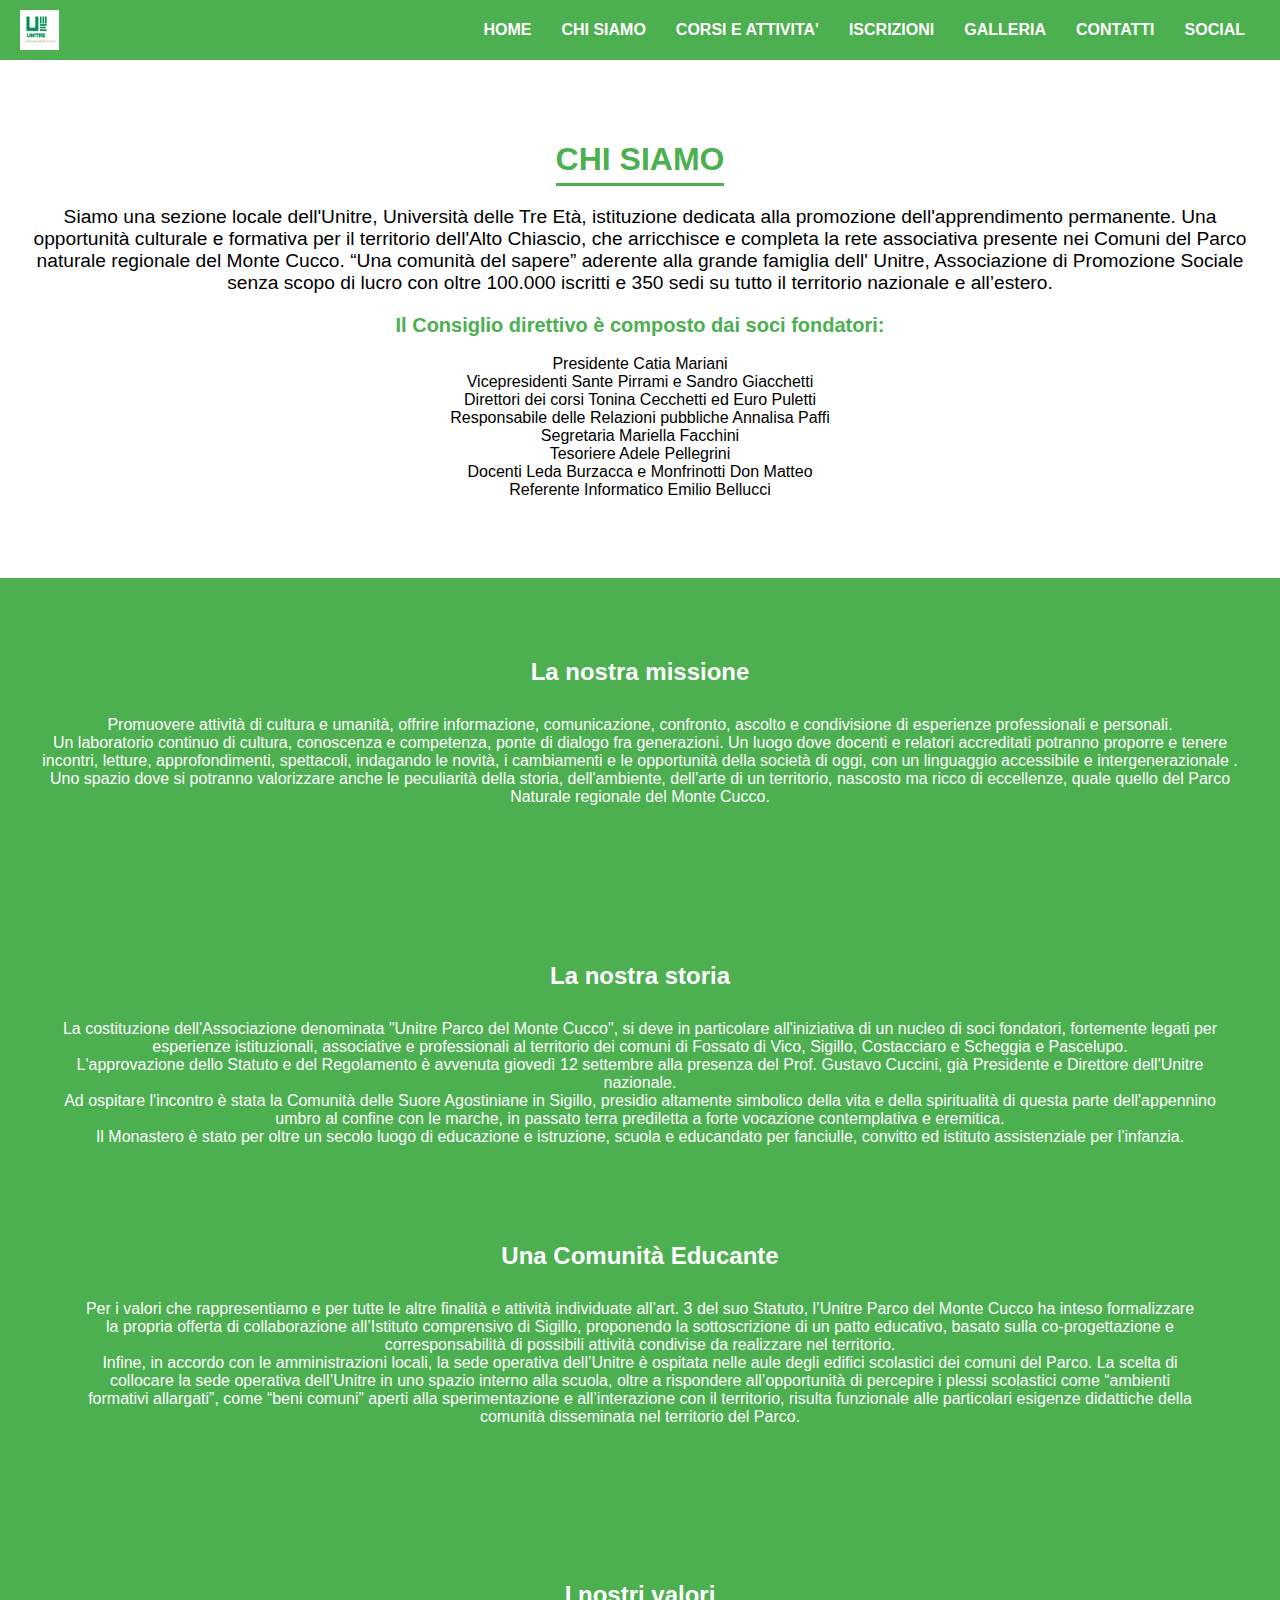
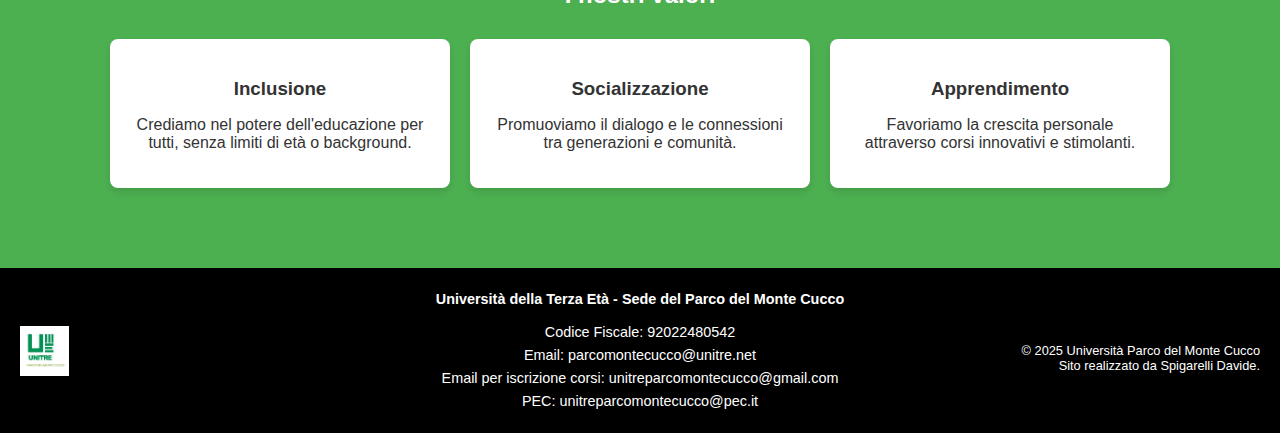
==== chi-siamo.html @ e99b56cc "Fatte correzzioni a varie pagine e aggiunta pagina iscrizioni" ====
<!DOCTYPE html>
<html lang="it">

<meta charset="UTF-8">
<meta name="viewport" content="width=device-width, initial-scale=1.0">
<link rel="icon" type="image/x-icon" href="logo unitre.png">
<title>Chi Siamo - Unitre Monte Cucco</title>

<style>
    /* Stili generali */
    body {
        margin: 0;
        font-family: Arial, sans-serif;
    }

    /* Barra di navigazione */
    nav {
        display: flex;
        justify-content: space-between;
        align-items: center;
        background-color: #4CAF50;
        color: white;
        padding: 10px 20px;
    }

    nav .logo {
        display: flex;
        align-items: center;
    }

    nav .logo img {
        max-height: 40px;
        margin-right: 10px;
    }

    nav ul {
        list-style: none;
        margin: 0;
        padding: 0;
        display: flex;
    }

    nav ul li {
        margin: 0 15px;
    }

    nav ul li a {
        text-decoration: none;
        color: white;
        font-weight: bold;
    }

    nav ul li a:hover {
        text-decoration: underline;
    }

    /* Sezione principale */
    .hero {
        position: relative;
        text-align: center;
        color: white;
        background-image: url('parcomontecucco.jpg');
        /* Background immagine */
        background-size: cover;
        background-position: center;
        height: 80vh;
        display: flex;
        justify-content: center;
        align-items: center;
    }

    .hero .overlay {
        position: absolute;
        top: 0;
        left: 0;
        width: 100%;
        height: 100%;
        background-color: rgba(0, 0, 0, 0.6);
        /* Oscuramento immagine */
    }

    .hero .content {
        position: relative;
        z-index: 2;
        text-align: center;
        padding: 20px;
    }

    .hero h1 {
        font-size: 2.5rem;
        margin-bottom: 10px;
    }

    .hero h2 {
        font-size: 1.5rem;
        margin-bottom: 20px;
    }

    .hero p {
        font-size: 1.2rem;
        margin-bottom: 20px;
    }

    .hero .buttons {
        margin-top: 20px;
    }

    .hero .buttons a {
        display: inline-block;
        padding: 10px 20px;
        background-color: #4CAF50;
        color: white;
        text-decoration: none;
        font-weight: bold;
        border-radius: 5px;
        margin: 5px;
    }

    .hero .buttons a:hover {
        background-color: #45a049;
    }

    /* Footer */
    footer {
        display: flex;
        justify-content: space-between;
        align-items: center;
        background-color: black;
        color: white;
        padding: 20px;
        position: relative;
        flex-wrap: wrap;
    }

    footer .logo-container {
        display: flex;
        align-items: center;
        flex: 1;
    }

    footer .logo-container img {
        max-height: 50px;
        margin-right: 20px;
    }

    footer .info {
        text-align: center;
        flex: 2;
        font-size: 0.9rem;
        line-height: 1.6;
    }

    footer .info strong {
        display: block;
        margin-bottom: 10px;
    }

    footer .credits {
        text-align: right;
        flex: 1;
        font-size: 0.8rem;
    }

    footer .credits strong {
        display: block;
    }

    /* Stile Generale */
    body {
        font-family: Arial, sans-serif;
        margin: 0;
        padding: 0;
        color: #333;
        display: flex;
        flex-direction: column;
        min-height: 100vh;
    }

    /* Header Chi Siamo */
    .chi-siamo-header {
        background: url('header.jpg') no-repeat center/cover;
        color: black;
        text-align: center;
        padding: 60px 20px;
    }

    .chi-siamo-header h1 {
        font-size: 2rem;
        margin-bottom: 10px;
        color: #4CAF50;
        text-transform: uppercase;
        border-bottom: 3px solid #4CAF50;
        display: inline-block;
        padding-bottom: 5px;
    }

    .chi-siamo-header p {
        font-size: 1.2rem;
        margin-top: 10px;
    }

    /* Sezione Informazioni */
    .info-section {
        padding: 40px 20px;
        background-color: #c0c0c0;
    }

    .info-container {
        display: flex;
        align-items: center;
        justify-content: space-between;
        flex-wrap: wrap;
        gap: 20px;
    }

    .info-container.reverse {
        flex-direction: row-reverse;
    }

    .info-container .text {
        flex: 1;
        padding: 20px;
    }

    .info-container .image {
        flex: 1;
        text-align: center;
    }

    .info-container .image img {
        width: 100%;
        max-width: 500px;
        border-radius: 10px;
    }

    /* Sezione Valori */
    .values-section {
        background-color: #4CAF50;
        color: white;
        text-align: center;
        padding: 40px 20px;
    }

    .values-section h2 {
        margin-bottom: 30px;
    }

    .values {
        display: flex;
        justify-content: center;
        gap: 20px;
        flex-wrap: wrap;
    }

    .value {
        background: white;
        color: #333;
        border-radius: 8px;
        padding: 20px;
        flex: 1;
        max-width: 300px;
        box-shadow: 0 4px 6px rgba(0, 0, 0, 0.1);
        text-align: center;
    }

    .value h3 {
        margin-bottom: 10px;
    }

    /* Footer */
    footer {
        background-color: black;
        color: white;
        padding: 20px;
        text-align: center;
    }

    footer .logo-container img {
        max-height: 50px;
        margin-right: 20px;
    }

    footer .info {
        font-size: 0.9rem;
        line-height: 1.6;
    }

    footer .info strong {
        display: block;
        margin-bottom: 10px;
    }

    footer .credits {
        font-size: 0.8rem;
    }

    footer .credits strong {
        display: block;
    }

    /* Media Query per dispositivi mobili */
    @media (max-width: 768px) {
        nav {
            flex-direction: column;
            align-items: flex-start;
            padding: 10px 15px;
            /* Spazio moderato */
        }

        nav .logo {

            align-items: center;
            width: 100%;
            justify-content: center;
            margin-bottom: 10px;
            /* Spazio ridotto tra logo e menu */
        }

        nav .logo img {
            max-height: 60px;
            /* Modifica questo valore per ingrandire il logo */
            margin-right: 10px;
        }



        nav ul {
            order: 2;
            display: flex;
            flex-direction: row;
            justify-content: flex-end;
            flex-wrap: wrap;
            gap: 10px;
            /* Spazio tra i link */
            padding: 5px 0;
            /* Margine moderato sopra/sotto */
        }

        nav ul li {
            margin: 0;
            /* Rimosso margine superfluo */
        }

        nav ul li a {
            font-size: 0.9rem;
            /* Dimensione testo adeguata */
            padding: 5px 10px;
            /* Spazio moderato per cliccare facilmente */
            text-align: center;
        }
    }
</style>

<body>
    <!-- Barra di navigazione -->
    <nav>
        <div class="logo">
            <img src="logo unitre.png" alt="Logo Unitre">
        </div>
        <ul>
            <li><a href="Home-Page.html">HOME</a></li>
            <li><a href="chi-siamo.html">CHI SIAMO</a></li>
            <li><a href="corsi.html">CORSI E ATTIVITA'</a></li>
            <li><a href="iscrizioni.html">ISCRIZIONI</a></li>
            <li><a href="galleria.html">GALLERIA</a></li>
            <li><a href="contatti.html">CONTATTI</a></li>
            <li><a href="social.html">SOCIAL</a></li>
        </ul>
    </nav>

    <!-- Sezione Intestazione -->
    <div id="centro">
        <header class="chi-siamo-header">
            <h1>Chi Siamo</h1>
            <p>Siamo una sezione locale dell'Unitre, Università delle Tre Età, istituzione dedicata alla promozione
                dell'apprendimento permanente. Una opportunità culturale e formativa per il territorio dell'Alto
                Chiascio, che arricchisce e completa la rete associativa presente nei Comuni del Parco naturale
                regionale del Monte Cucco. “Una comunità del sapere” aderente alla grande famiglia dell' Unitre,
                Associazione di Promozione Sociale senza scopo di lucro con oltre 100.000 iscritti e 350 sedi su tutto
                il territorio nazionale e all’estero. </p>
            <p>
            <div style="font-weight: bold;font-size: 20px; color:#4CAF50;">Il Consiglio direttivo è composto dai soci
                fondatori:</div> <br> Presidente Catia
            Mariani <br> Vicepresidenti Sante
            Pirrami e Sandro Giacchetti <br> Direttori dei corsi Tonina Cecchetti ed Euro Puletti <br> Responsabile
            delle
            Relazioni pubbliche Annalisa Paffi <br> Segretaria Mariella Facchini <br> Tesoriere Adele Pellegrini <br>
            Docenti Leda Burzacca e Monfrinotti Don Matteo <br>
            Referente Informatico Emilio Bellucci
            </p>


        </header>

        <!-- Sezione Informazioni -->
        <section class="values-section">
            <div class="info-container">
                <div class="text">
                    <h2>La nostra missione</h2>
                    <p>
                        Promuovere attività di cultura e umanità, offrire informazione, comunicazione, confronto,
                        ascolto e condivisione di esperienze professionali e personali. <br> Un laboratorio continuo di
                        cultura, conoscenza e competenza, ponte di dialogo fra generazioni. Un luogo dove docenti e
                        relatori accreditati potranno proporre e tenere incontri, letture, approfondimenti, spettacoli,
                        indagando le novità, i cambiamenti e le opportunità della società di oggi, con un linguaggio
                        accessibile e intergenerazionale . <br> Uno spazio dove si potranno valorizzare anche le
                        peculiarità
                        della storia, dell'ambiente, dell'arte di un territorio, nascosto ma ricco di eccellenze, quale
                        quello del Parco Naturale regionale del Monte Cucco.
                    </p>
                </div>
            </div>
        </section>

        <!-- Sezione Storia -->
        <section class="values-section">
            <div class="info-container reverse">
                <div class="text">
                    <h2>La nostra storia</h2>
                    <p>
                        La costituzione dell'Associazione denominata "Unitre Parco del Monte Cucco", si deve in
                        particolare all'iniziativa di un nucleo di soci fondatori, fortemente legati per esperienze
                        istituzionali, associative e professionali al territorio dei comuni di Fossato di Vico, Sigillo,
                        Costacciaro e Scheggia e Pascelupo. <br> L'approvazione dello Statuto e del Regolamento è
                        avvenuta
                        giovedì 12 settembre alla presenza del Prof. Gustavo Cuccini, già Presidente e Direttore
                        dell'Unitre nazionale. <br> Ad ospitare l'incontro è stata la Comunità delle Suore Agostiniane
                        in
                        Sigillo, presidio altamente simbolico della vita e della spiritualità di questa parte
                        dell'appennino umbro al confine con le marche, in passato terra prediletta a forte vocazione
                        contemplativa e eremitica. <br> Il Monastero è stato per oltre un secolo luogo di educazione e
                        istruzione, scuola e educandato per fanciulle, convitto ed istituto assistenziale per
                        l'infanzia.
                    </p>
                    <!-- Sezione Comunità Educante -->
                    <section class="values-section">
                        <div class="info-container">
                            <div class="text">
                                <h2>Una Comunità Educante</h2>
                                <p>
                                    Per i valori che rappresentiamo e per tutte le altre finalità e attività individuate
                                    all’art. 3 del suo Statuto,
                                    l’Unitre Parco del Monte Cucco ha inteso formalizzare la propria offerta di
                                    collaborazione
                                    all’Istituto comprensivo di Sigillo, proponendo la sottoscrizione di un patto
                                    educativo, basato
                                    sulla co-progettazione e corresponsabilità di possibili attività condivise da
                                    realizzare nel territorio.
                                    <br>
                                    Infine, in accordo con le amministrazioni locali, la sede operativa dell’Unitre è
                                    ospitata nelle
                                    aule degli edifici scolastici dei comuni del Parco. La scelta di collocare la sede
                                    operativa dell’Unitre
                                    in uno spazio interno alla scuola, oltre a rispondere all’opportunità di percepire i
                                    plessi scolastici
                                    come “ambienti formativi allargati”, come “beni comuni” aperti alla sperimentazione
                                    e all’interazione
                                    con il territorio, risulta funzionale alle particolari esigenze didattiche della
                                    comunità disseminata
                                    nel territorio del Parco.
                                </p>
                            </div>
                        </div>
                    </section>
                </div>
            </div>

            <!-- Sezione Valori -->
            <section class="values-section">
                <h2>I nostri valori</h2>
                <div class="values">
                    <div class="value">
                        <h3>Inclusione</h3>
                        <p>Crediamo nel potere dell'educazione per tutti, senza limiti di età o background.</p>
                    </div>
                    <div class="value">
                        <h3>Socializzazione</h3>
                        <p>Promuoviamo il dialogo e le connessioni tra generazioni e comunità.</p>
                    </div>
                    <div class="value">
                        <h3>Apprendimento</h3>
                        <p>Favoriamo la crescita personale attraverso corsi innovativi e stimolanti.</p>
                    </div>
                </div>
            </section>
        </section>
    </div>

    <!-- Footer -->
    <footer>
        <div class="logo-container">
            <img src="logo unitre.png" alt="Logo Unitre">
        </div>
        <div class="info">
            <strong>Università della Terza Età - Sede del Parco del Monte Cucco</strong>
            Codice Fiscale: 92022480542<br>
            Email: parcomontecucco@unitre.net<br>
            Email per iscrizione corsi: unitreparcomontecucco@gmail.com <br>
            PEC: unitreparcomontecucco@pec.it
        </div>
        <div class="credits">
            <br>
            &copy; 2025 Università Parco del Monte Cucco<br>
            Sito realizzato da Spigarelli Davide.
        </div>
    </footer>
</body>

</html>
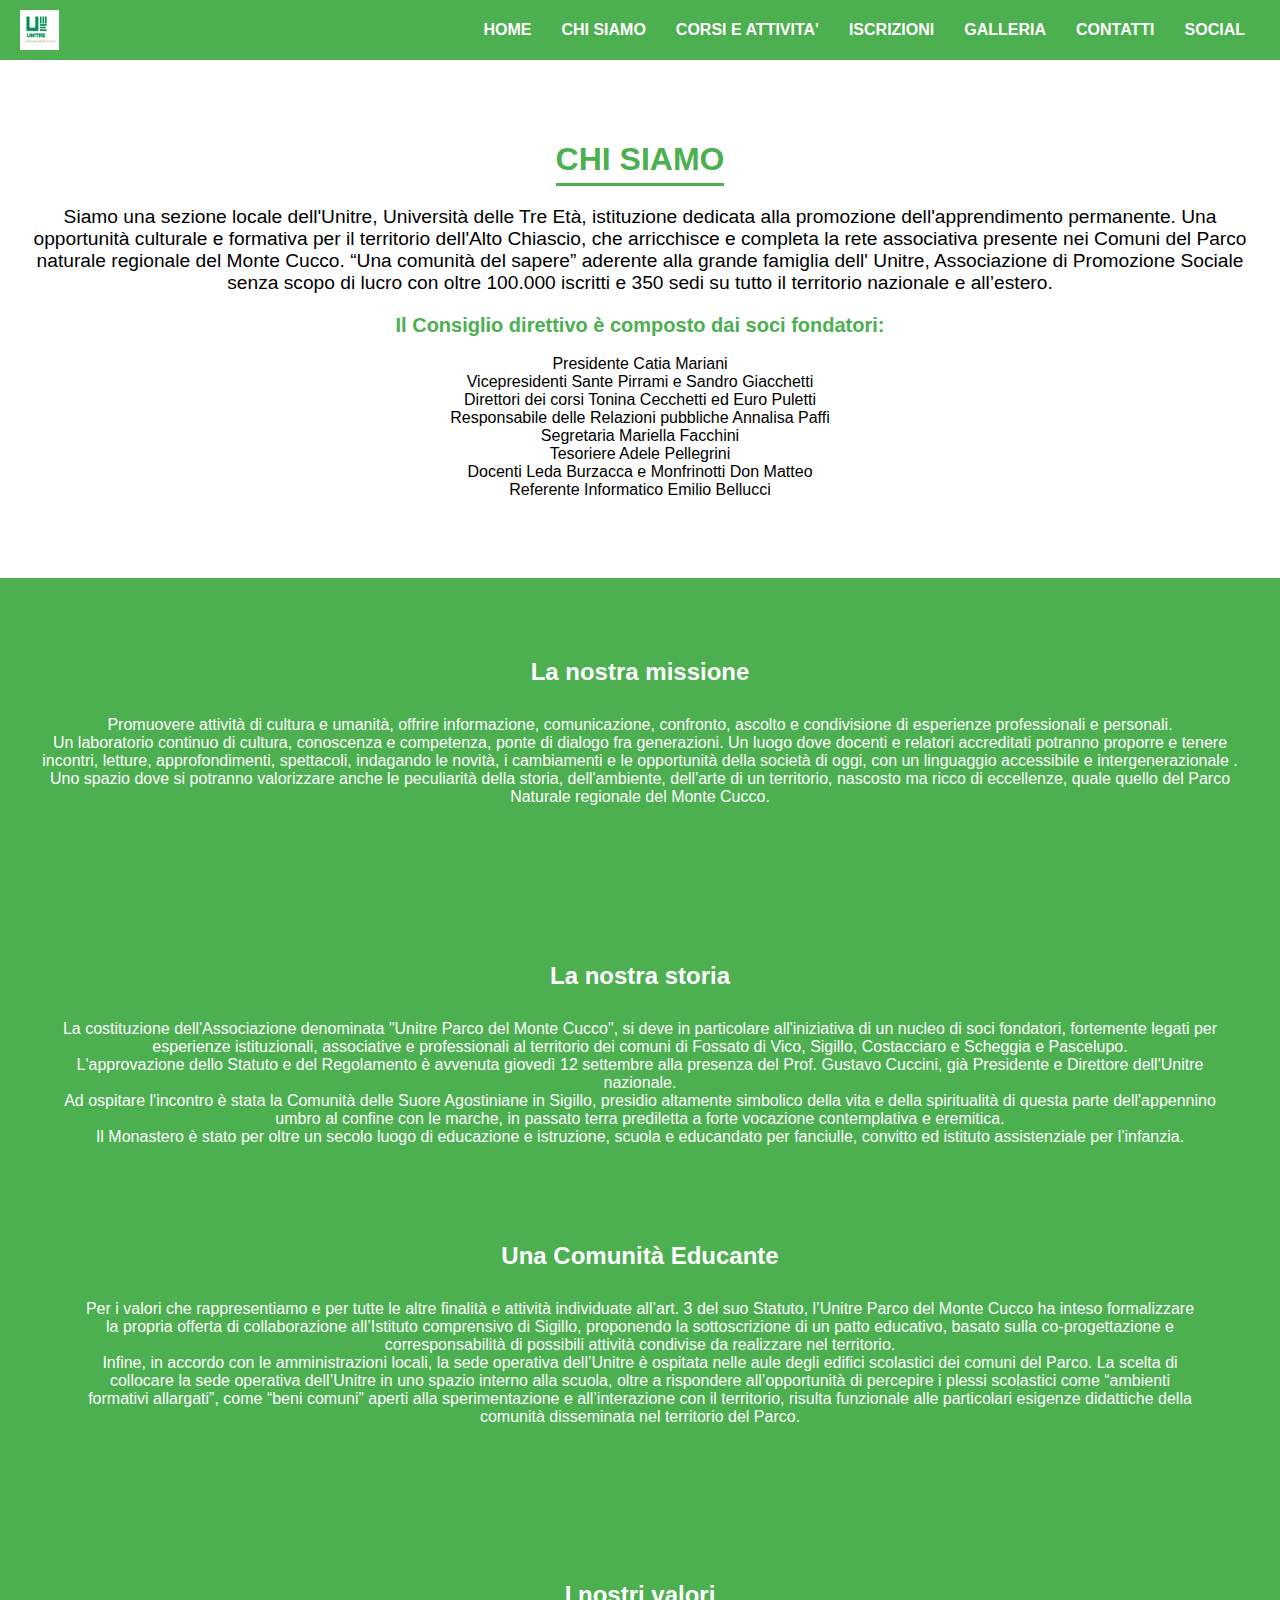
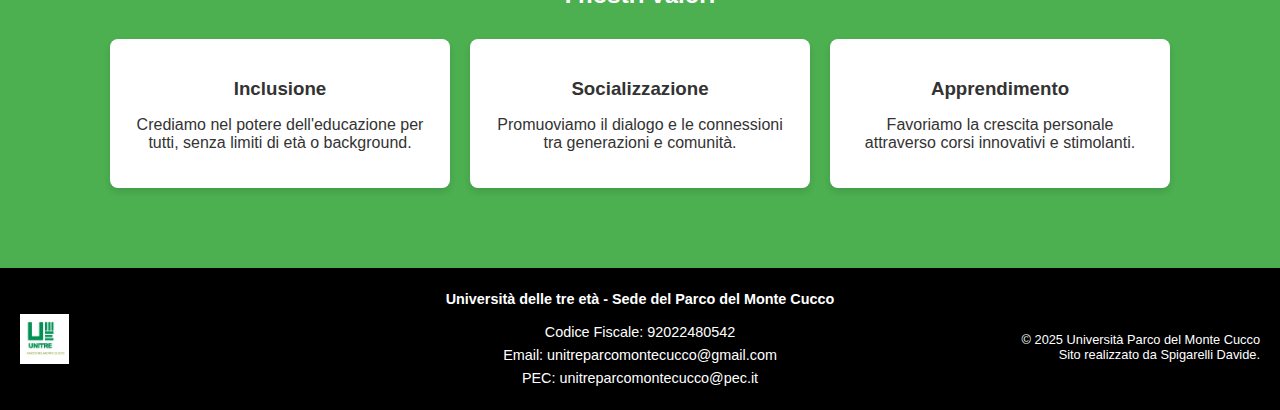
==== commit d13ab2f9: "Modificato footer" ====
--- a/chi-siamo.html
+++ b/chi-siamo.html
@@ -492,10 +492,9 @@
             <img src="logo unitre.png" alt="Logo Unitre">
         </div>
         <div class="info">
-            <strong>Università della Terza Età - Sede del Parco del Monte Cucco</strong>
+            <strong>Università delle tre età - Sede del Parco del Monte Cucco</strong>
             Codice Fiscale: 92022480542<br>
-            Email: parcomontecucco@unitre.net<br>
-            Email per iscrizione corsi: unitreparcomontecucco@gmail.com <br>
+            Email: unitreparcomontecucco@gmail.com <br>
             PEC: unitreparcomontecucco@pec.it
         </div>
         <div class="credits">
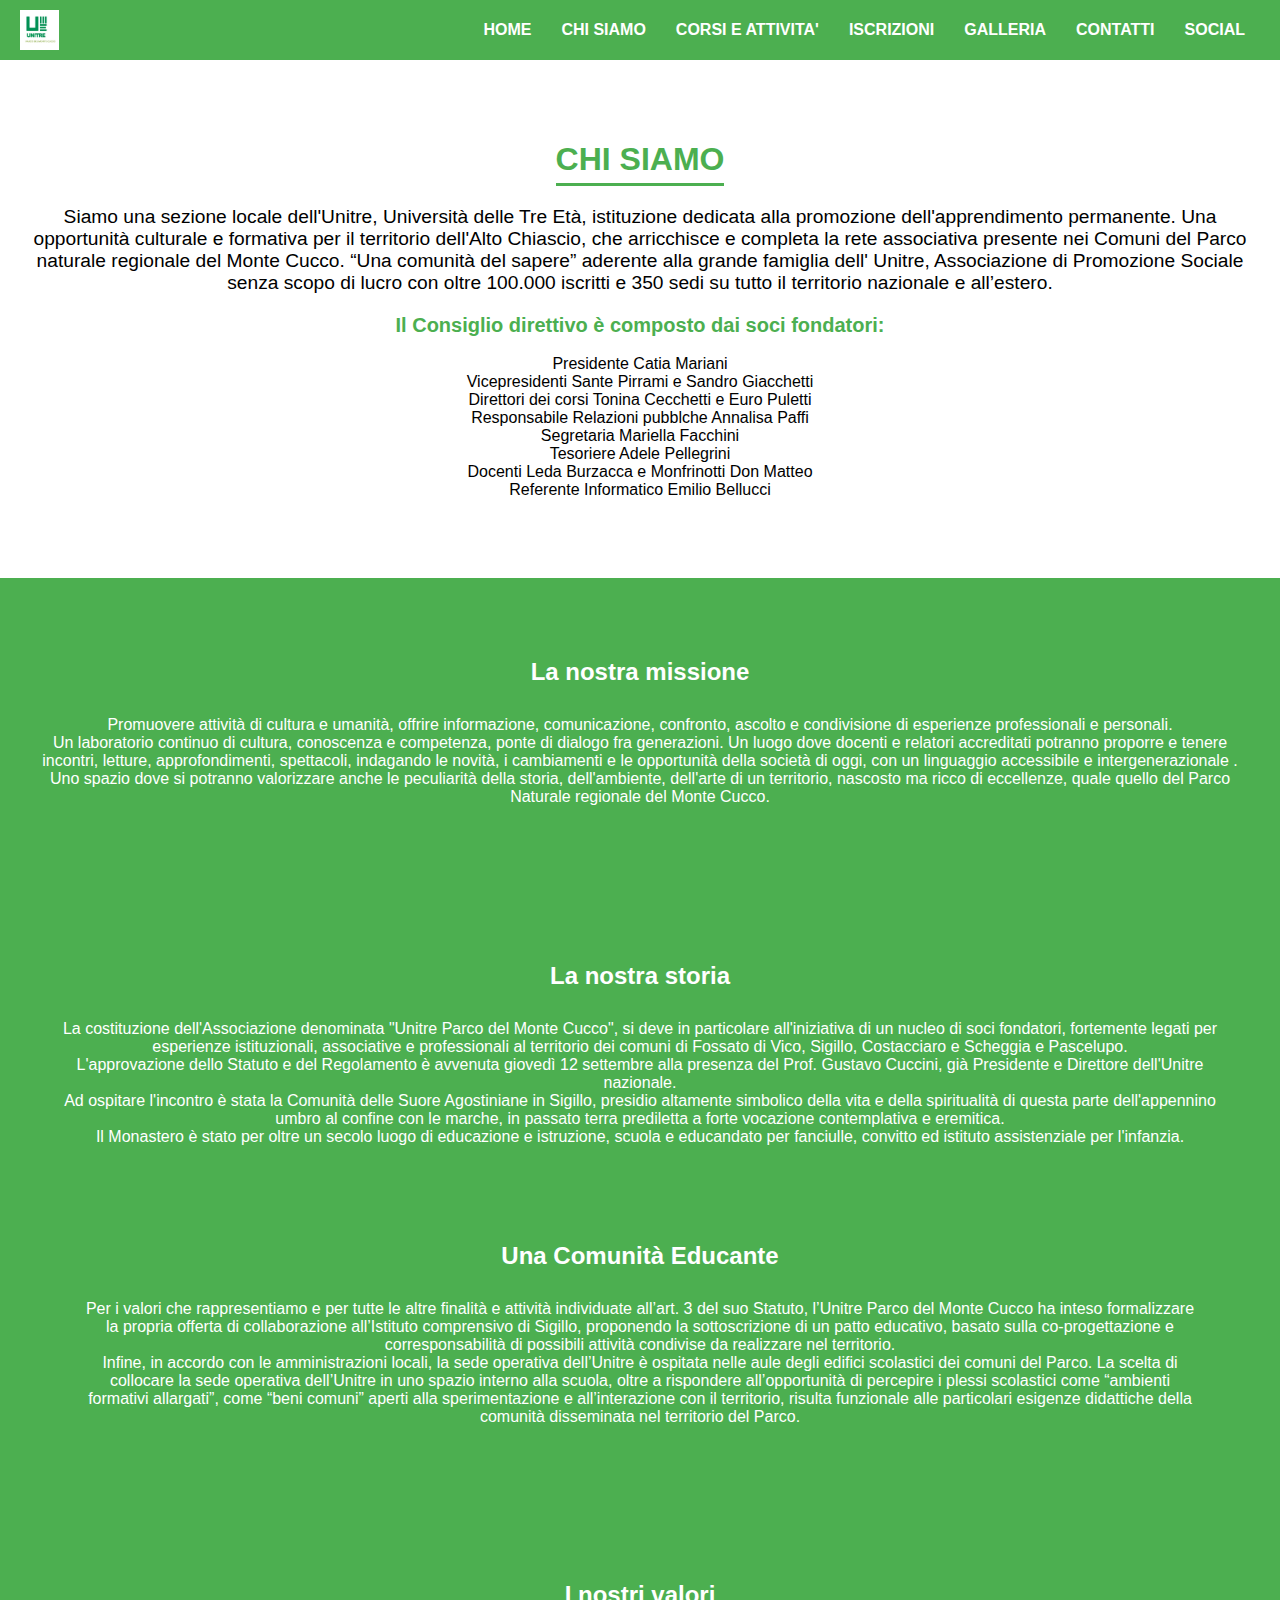
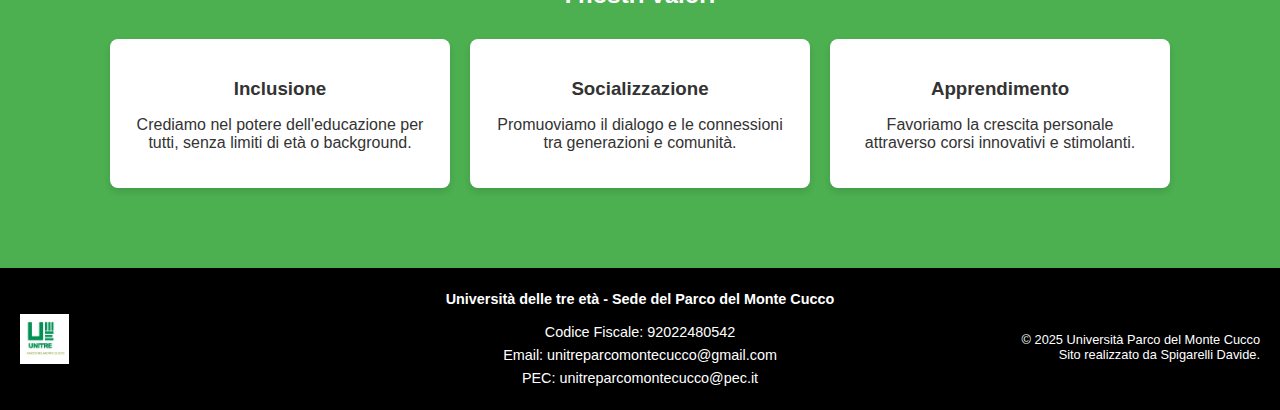
==== commit bc2363c0: "Correzzioni fatte ai nomi del direttivo sulla pagina chi siamo" ====
--- a/chi-siamo.html
+++ b/chi-siamo.html
@@ -347,6 +347,10 @@
             padding: 5px 10px;
             /* Spazio moderato per cliccare facilmente */
             text-align: center;
+        }
+
+        #div-direttivo {
+            font-size: 12px;
         }
     }
 </style>
@@ -379,12 +383,12 @@
                 Associazione di Promozione Sociale senza scopo di lucro con oltre 100.000 iscritti e 350 sedi su tutto
                 il territorio nazionale e all’estero. </p>
             <p>
-            <div style="font-weight: bold;font-size: 20px; color:#4CAF50;">Il Consiglio direttivo è composto dai soci
+            <div id="div-direttivo" style="font-weight: bold;font-size: 20px; color:#4CAF50;">Il Consiglio direttivo è
+                composto dai soci
                 fondatori:</div> <br> Presidente Catia
             Mariani <br> Vicepresidenti Sante
-            Pirrami e Sandro Giacchetti <br> Direttori dei corsi Tonina Cecchetti ed Euro Puletti <br> Responsabile
-            delle
-            Relazioni pubbliche Annalisa Paffi <br> Segretaria Mariella Facchini <br> Tesoriere Adele Pellegrini <br>
+            Pirrami e Sandro Giacchetti <br> Direttori dei corsi Tonina Cecchetti e Euro Puletti <br> Responsabile
+            Relazioni pubblche Annalisa Paffi <br> Segretaria Mariella Facchini <br> Tesoriere Adele Pellegrini <br>
             Docenti Leda Burzacca e Monfrinotti Don Matteo <br>
             Referente Informatico Emilio Bellucci
             </p>
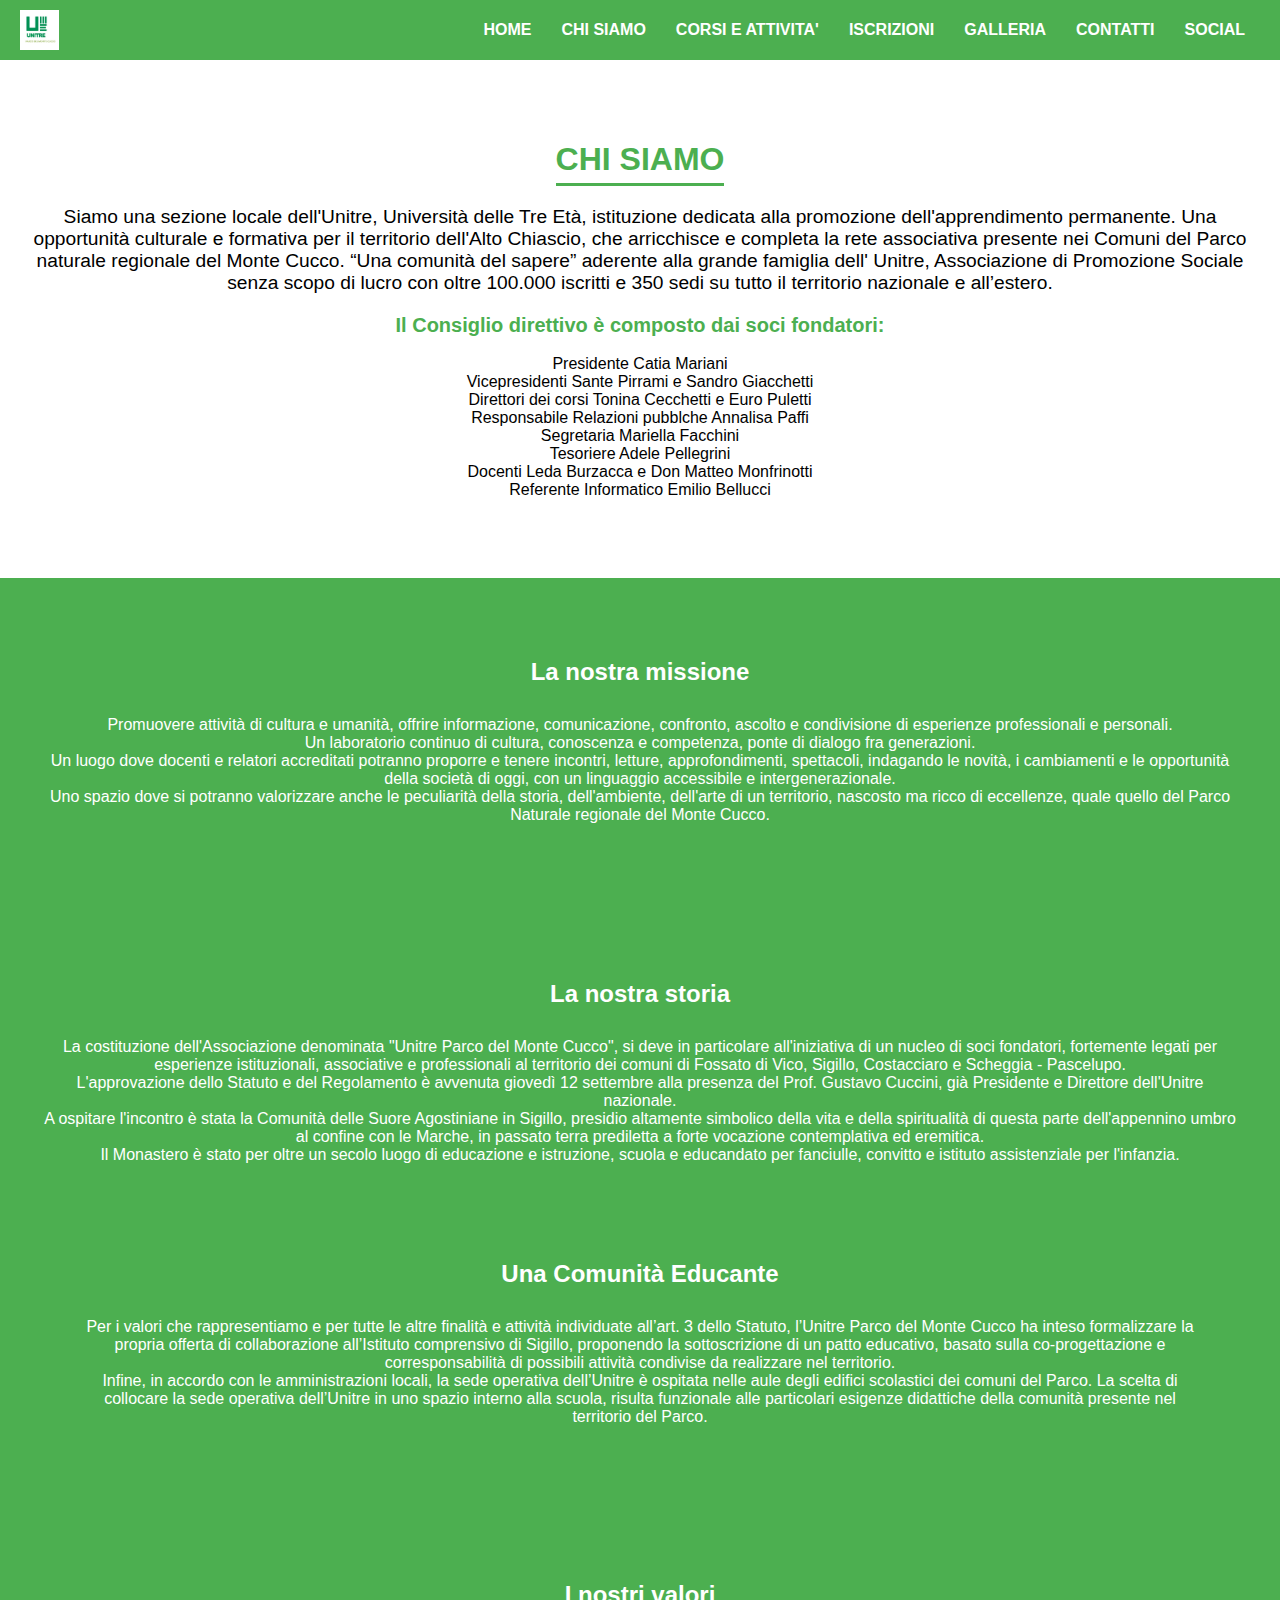
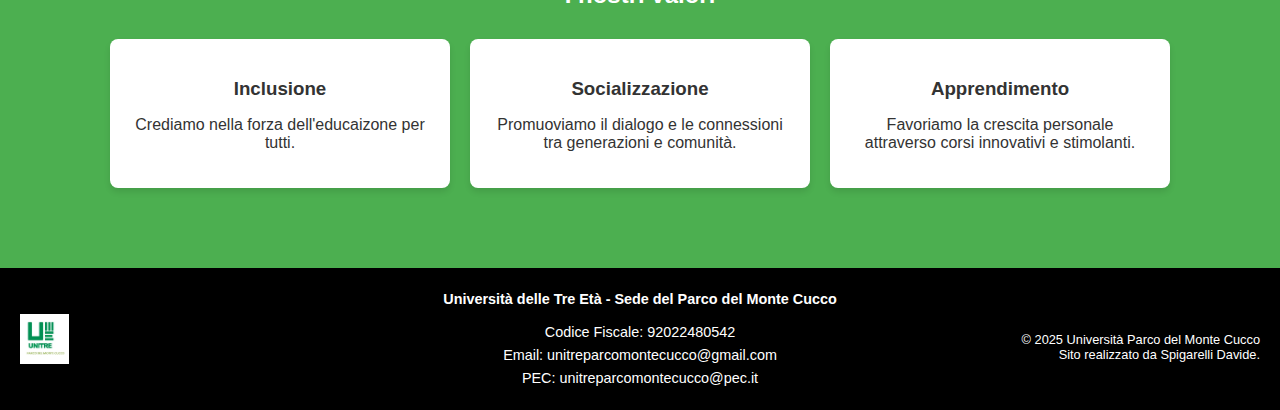
==== commit deb015e1: "Fatte modifiche in generale" ====
--- a/chi-siamo.html
+++ b/chi-siamo.html
@@ -385,11 +385,10 @@
             <p>
             <div id="div-direttivo" style="font-weight: bold;font-size: 20px; color:#4CAF50;">Il Consiglio direttivo è
                 composto dai soci
-                fondatori:</div> <br> Presidente Catia
-            Mariani <br> Vicepresidenti Sante
+                fondatori:</div> <br> Presidente Catia Mariani <br> Vicepresidenti Sante
             Pirrami e Sandro Giacchetti <br> Direttori dei corsi Tonina Cecchetti e Euro Puletti <br> Responsabile
             Relazioni pubblche Annalisa Paffi <br> Segretaria Mariella Facchini <br> Tesoriere Adele Pellegrini <br>
-            Docenti Leda Burzacca e Monfrinotti Don Matteo <br>
+            Docenti Leda Burzacca e Don Matteo Monfrinotti <br>
             Referente Informatico Emilio Bellucci
             </p>
 
@@ -404,11 +403,10 @@
                     <p>
                         Promuovere attività di cultura e umanità, offrire informazione, comunicazione, confronto,
                         ascolto e condivisione di esperienze professionali e personali. <br> Un laboratorio continuo di
-                        cultura, conoscenza e competenza, ponte di dialogo fra generazioni. Un luogo dove docenti e
-                        relatori accreditati potranno proporre e tenere incontri, letture, approfondimenti, spettacoli,
+                        cultura, conoscenza e competenza, ponte di dialogo fra generazioni. <br>
+                        Un luogo dove docenti e relatori accreditati potranno proporre e tenere incontri, letture, approfondimenti, spettacoli,
                         indagando le novità, i cambiamenti e le opportunità della società di oggi, con un linguaggio
-                        accessibile e intergenerazionale . <br> Uno spazio dove si potranno valorizzare anche le
-                        peculiarità
+                        accessibile e intergenerazionale. <br> Uno spazio dove si potranno valorizzare anche le peculiarità
                         della storia, dell'ambiente, dell'arte di un territorio, nascosto ma ricco di eccellenze, quale
                         quello del Parco Naturale regionale del Monte Cucco.
                     </p>
@@ -425,15 +423,15 @@
                         La costituzione dell'Associazione denominata "Unitre Parco del Monte Cucco", si deve in
                         particolare all'iniziativa di un nucleo di soci fondatori, fortemente legati per esperienze
                         istituzionali, associative e professionali al territorio dei comuni di Fossato di Vico, Sigillo,
-                        Costacciaro e Scheggia e Pascelupo. <br> L'approvazione dello Statuto e del Regolamento è
+                        Costacciaro e Scheggia - Pascelupo. <br> L'approvazione dello Statuto e del Regolamento è
                         avvenuta
                         giovedì 12 settembre alla presenza del Prof. Gustavo Cuccini, già Presidente e Direttore
-                        dell'Unitre nazionale. <br> Ad ospitare l'incontro è stata la Comunità delle Suore Agostiniane
+                        dell'Unitre nazionale. <br> A ospitare l'incontro è stata la Comunità delle Suore Agostiniane
                         in
                         Sigillo, presidio altamente simbolico della vita e della spiritualità di questa parte
-                        dell'appennino umbro al confine con le marche, in passato terra prediletta a forte vocazione
-                        contemplativa e eremitica. <br> Il Monastero è stato per oltre un secolo luogo di educazione e
-                        istruzione, scuola e educandato per fanciulle, convitto ed istituto assistenziale per
+                        dell'appennino umbro al confine con le Marche, in passato terra prediletta a forte vocazione
+                        contemplativa ed eremitica. <br> Il Monastero è stato per oltre un secolo luogo di educazione e
+                        istruzione, scuola e educandato per fanciulle, convitto e istituto assistenziale per
                         l'infanzia.
                     </p>
                     <!-- Sezione Comunità Educante -->
@@ -443,7 +441,7 @@
                                 <h2>Una Comunità Educante</h2>
                                 <p>
                                     Per i valori che rappresentiamo e per tutte le altre finalità e attività individuate
-                                    all’art. 3 del suo Statuto,
+                                    all’art. 3 dello Statuto,
                                     l’Unitre Parco del Monte Cucco ha inteso formalizzare la propria offerta di
                                     collaborazione
                                     all’Istituto comprensivo di Sigillo, proponendo la sottoscrizione di un patto
@@ -455,13 +453,8 @@
                                     ospitata nelle
                                     aule degli edifici scolastici dei comuni del Parco. La scelta di collocare la sede
                                     operativa dell’Unitre
-                                    in uno spazio interno alla scuola, oltre a rispondere all’opportunità di percepire i
-                                    plessi scolastici
-                                    come “ambienti formativi allargati”, come “beni comuni” aperti alla sperimentazione
-                                    e all’interazione
-                                    con il territorio, risulta funzionale alle particolari esigenze didattiche della
-                                    comunità disseminata
-                                    nel territorio del Parco.
+                                    in uno spazio interno alla scuola, risulta funzionale alle particolari esigenze didattiche della
+                                    comunità presente nel territorio del Parco.
                                 </p>
                             </div>
                         </div>
@@ -475,7 +468,7 @@
                 <div class="values">
                     <div class="value">
                         <h3>Inclusione</h3>
-                        <p>Crediamo nel potere dell'educazione per tutti, senza limiti di età o background.</p>
+                        <p>Crediamo nella forza dell'educaizone per tutti.</p>
                     </div>
                     <div class="value">
                         <h3>Socializzazione</h3>
@@ -496,7 +489,7 @@
             <img src="logo unitre.png" alt="Logo Unitre">
         </div>
         <div class="info">
-            <strong>Università delle tre età - Sede del Parco del Monte Cucco</strong>
+            <strong>Università delle Tre Età - Sede del Parco del Monte Cucco</strong>
             Codice Fiscale: 92022480542<br>
             Email: unitreparcomontecucco@gmail.com <br>
             PEC: unitreparcomontecucco@pec.it
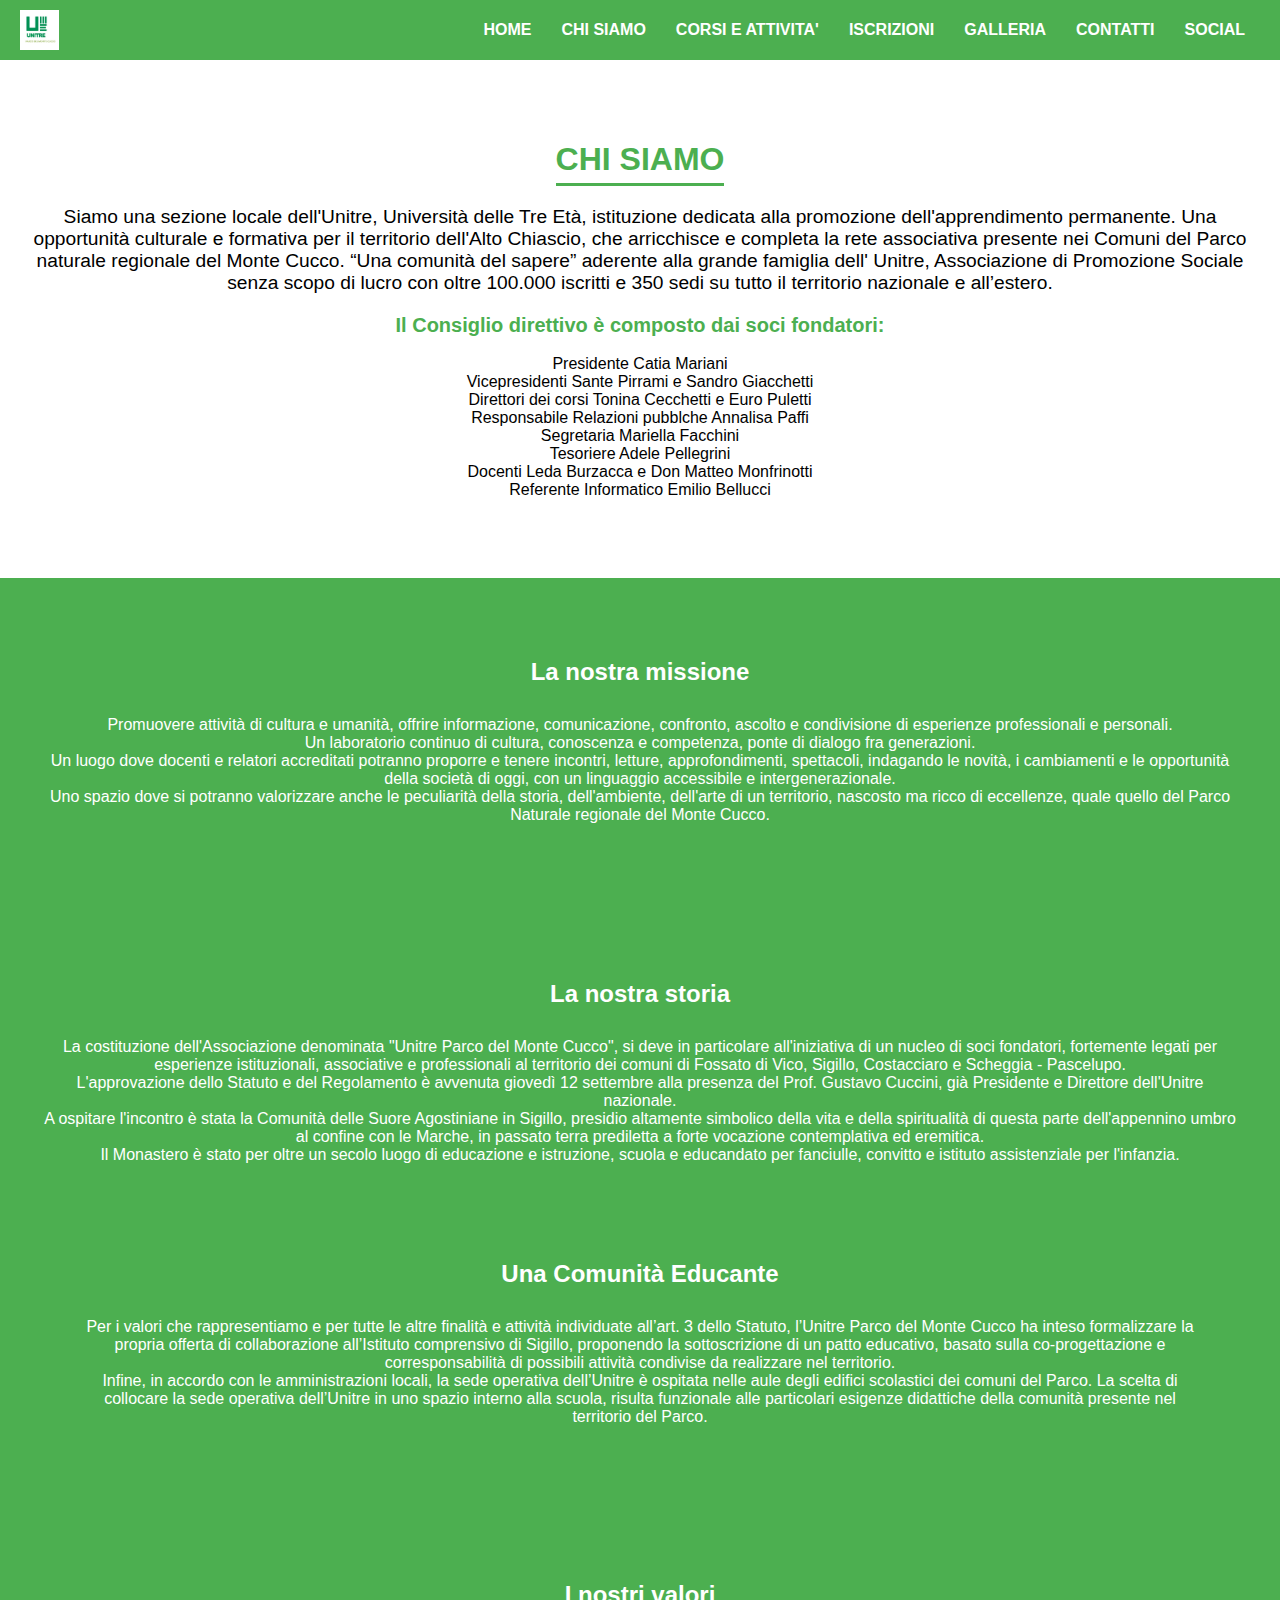
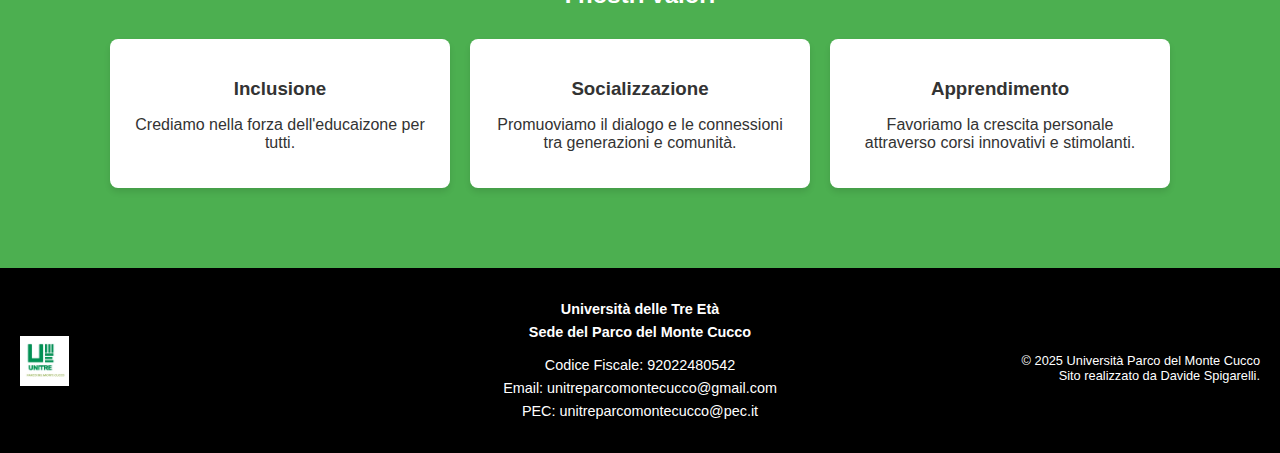
==== commit b9c3524c: "Modifiche effettuate a tutto" ====
--- a/chi-siamo.html
+++ b/chi-siamo.html
@@ -267,91 +267,116 @@
         margin-bottom: 10px;
     }
 
-    /* Footer */
+  /* Footer */
+footer {
+    display: flex;
+    flex-wrap: wrap;
+    justify-content: space-between;
+    align-items: center;
+    background-color: black;
+    color: white;
+    padding: 20px;
+    position: relative;
+}
+
+footer .logo-container {
+    display: flex;
+    align-items: center;
+    flex: 1;
+    justify-content: flex-start;
+}
+
+footer .logo-container img {
+    max-height: 50px;
+    margin-right: 20px;
+}
+
+footer .info {
+    text-align: center;
+    flex: 2;
+    font-size: 0.9rem;
+    line-height: 1.6;
+    margin: 10px 0;
+}
+
+footer .info strong {
+    display: block;
+    margin-bottom: 10px;
+}
+
+footer .credits {
+    text-align: right;
+    flex: 1;
+    font-size: 0.8rem;
+    margin: 10px 0;
+}
+
+footer .credits strong {
+    display: block;
+}
+
+/* Stili per dispositivi mobili */
+@media (max-width: 768px) {
     footer {
-        background-color: black;
-        color: white;
-        padding: 20px;
-        text-align: center;
-    }
-
-    footer .logo-container img {
-        max-height: 50px;
-        margin-right: 20px;
+        flex-direction: column;
+        align-items: center;
+        text-align: center;
+    }
+
+    footer .logo-container {
+        justify-content: center;
+        margin-bottom: 10px;
     }
 
     footer .info {
-        font-size: 0.9rem;
-        line-height: 1.6;
-    }
-
-    footer .info strong {
-        display: block;
+        flex: 1;
         margin-bottom: 10px;
     }
 
     footer .credits {
-        font-size: 0.8rem;
-    }
-
-    footer .credits strong {
-        display: block;
-    }
-
-    /* Media Query per dispositivi mobili */
-    @media (max-width: 768px) {
-        nav {
-            flex-direction: column;
-            align-items: flex-start;
-            padding: 10px 15px;
-            /* Spazio moderato */
-        }
-
-        nav .logo {
-
-            align-items: center;
-            width: 100%;
-            justify-content: center;
-            margin-bottom: 10px;
-            /* Spazio ridotto tra logo e menu */
-        }
-
-        nav .logo img {
-            max-height: 60px;
-            /* Modifica questo valore per ingrandire il logo */
-            margin-right: 10px;
-        }
-
-
-
-        nav ul {
-            order: 2;
-            display: flex;
-            flex-direction: row;
-            justify-content: flex-end;
-            flex-wrap: wrap;
-            gap: 10px;
-            /* Spazio tra i link */
-            padding: 5px 0;
-            /* Margine moderato sopra/sotto */
-        }
-
-        nav ul li {
-            margin: 0;
-            /* Rimosso margine superfluo */
-        }
-
-        nav ul li a {
-            font-size: 0.9rem;
-            /* Dimensione testo adeguata */
-            padding: 5px 10px;
-            /* Spazio moderato per cliccare facilmente */
-            text-align: center;
-        }
-
-        #div-direttivo {
-            font-size: 12px;
-        }
+        flex: 1;
+        margin-top: 10px;
+    }
+
+    nav {
+                flex-direction: column;
+                align-items: flex-start;
+                padding: 10px 15px;
+            }
+
+            nav .logo {
+                order: 1;
+                display: flex;
+                align-items: center;
+                width: 100%;
+                justify-content: flex-start;
+                margin-bottom: 5px;
+            }
+
+            nav .logo img {
+                max-height: 30px;
+                margin-right: 8px;
+            }
+
+            nav ul {
+                order: 2;
+                display: flex;
+                flex-direction: row;
+                justify-content: flex-end;
+                flex-wrap: wrap;
+                gap: 10px;
+                padding: 5px 0;
+            }
+
+            nav ul li {
+                margin: 0;
+            }
+
+            nav ul li a {
+                font-size: 0.9rem;
+                padding: 5px 10px;
+                text-align: center;
+            }
     }
 </style>
 
@@ -483,23 +508,24 @@
         </section>
     </div>
 
-    <!-- Footer -->
-    <footer>
-        <div class="logo-container">
-            <img src="logo unitre.png" alt="Logo Unitre">
-        </div>
-        <div class="info">
-            <strong>Università delle Tre Età - Sede del Parco del Monte Cucco</strong>
-            Codice Fiscale: 92022480542<br>
-            Email: unitreparcomontecucco@gmail.com <br>
-            PEC: unitreparcomontecucco@pec.it
-        </div>
-        <div class="credits">
-            <br>
-            &copy; 2025 Università Parco del Monte Cucco<br>
-            Sito realizzato da Spigarelli Davide.
-        </div>
-    </footer>
+   <!-- Footer -->
+<footer>
+    <div class="logo-container">
+        <img src="logo unitre.png" alt="Logo Unitre">
+    </div>
+    <div class="info">
+        <strong>Università delle Tre Età <br> Sede del Parco del Monte Cucco</strong>
+        Codice Fiscale: 92022480542<br>
+        Email: unitreparcomontecucco@gmail.com <br>
+        PEC: unitreparcomontecucco@pec.it
+    </div>
+    <div class="credits">
+        <br>
+        &copy; 2025 Università Parco del Monte Cucco<br>
+        Sito realizzato da Davide Spigarelli.
+    </div>
+</footer>
+
 </body>
 
 </html>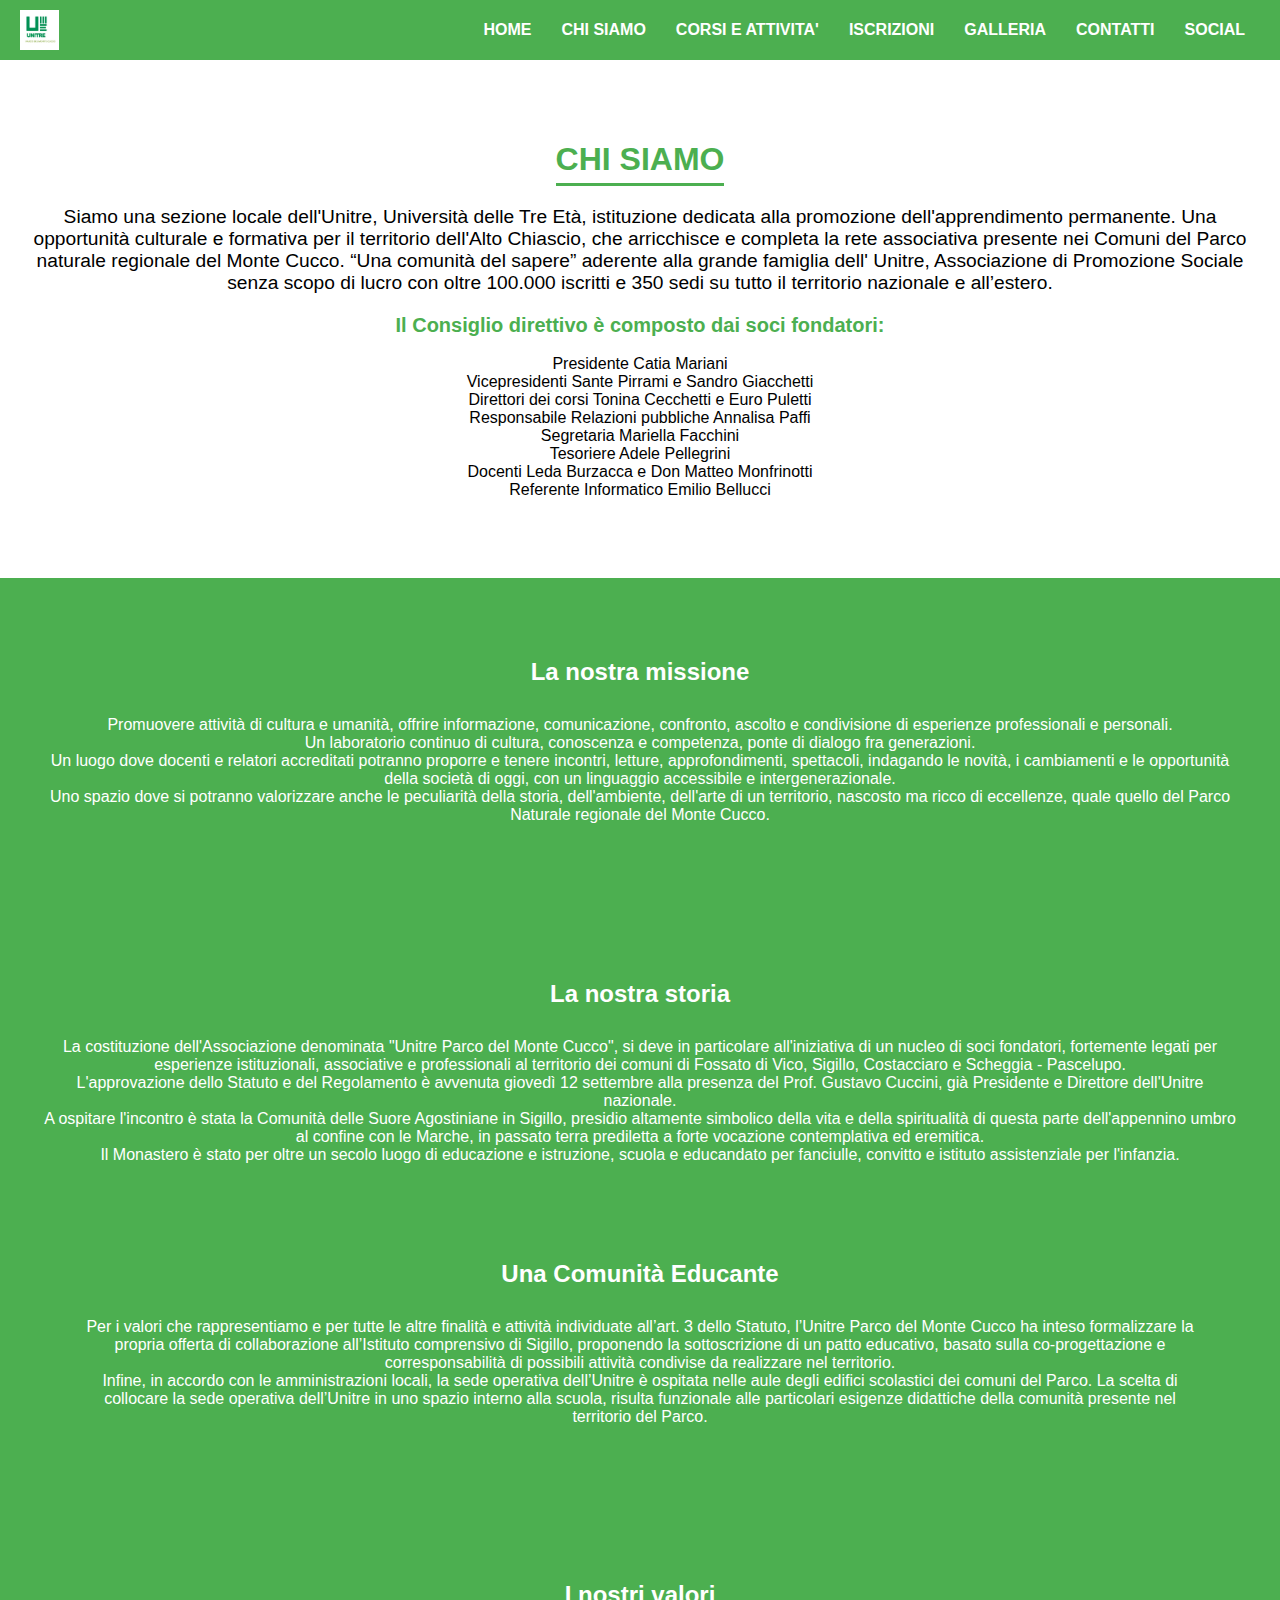
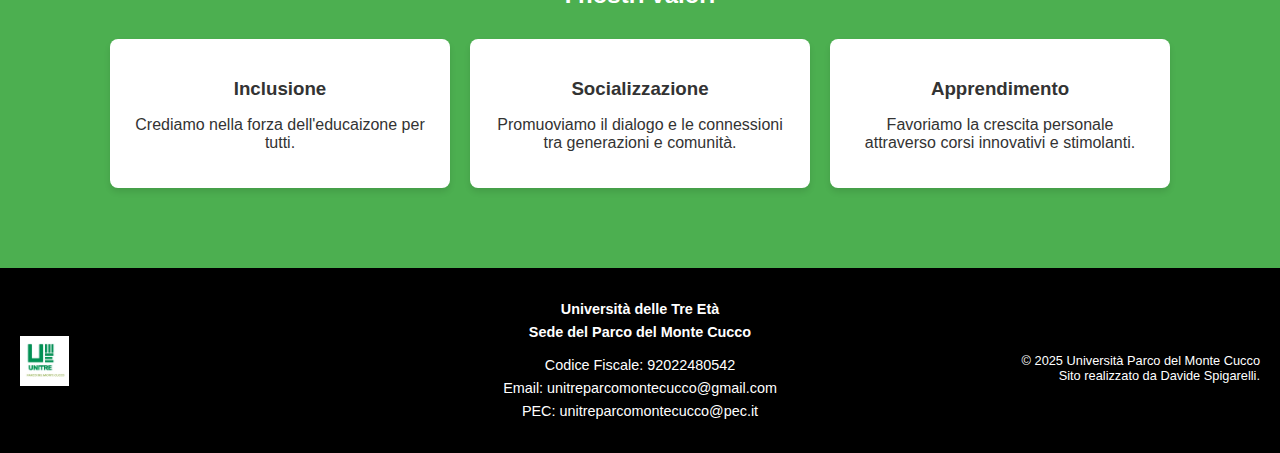
==== commit 6b883196: "Modifiche effettuate richieste da catia su whatsapp" ====
--- a/chi-siamo.html
+++ b/chi-siamo.html
@@ -412,7 +412,7 @@
                 composto dai soci
                 fondatori:</div> <br> Presidente Catia Mariani <br> Vicepresidenti Sante
             Pirrami e Sandro Giacchetti <br> Direttori dei corsi Tonina Cecchetti e Euro Puletti <br> Responsabile
-            Relazioni pubblche Annalisa Paffi <br> Segretaria Mariella Facchini <br> Tesoriere Adele Pellegrini <br>
+            Relazioni pubbliche Annalisa Paffi <br> Segretaria Mariella Facchini <br> Tesoriere Adele Pellegrini <br>
             Docenti Leda Burzacca e Don Matteo Monfrinotti <br>
             Referente Informatico Emilio Bellucci
             </p>
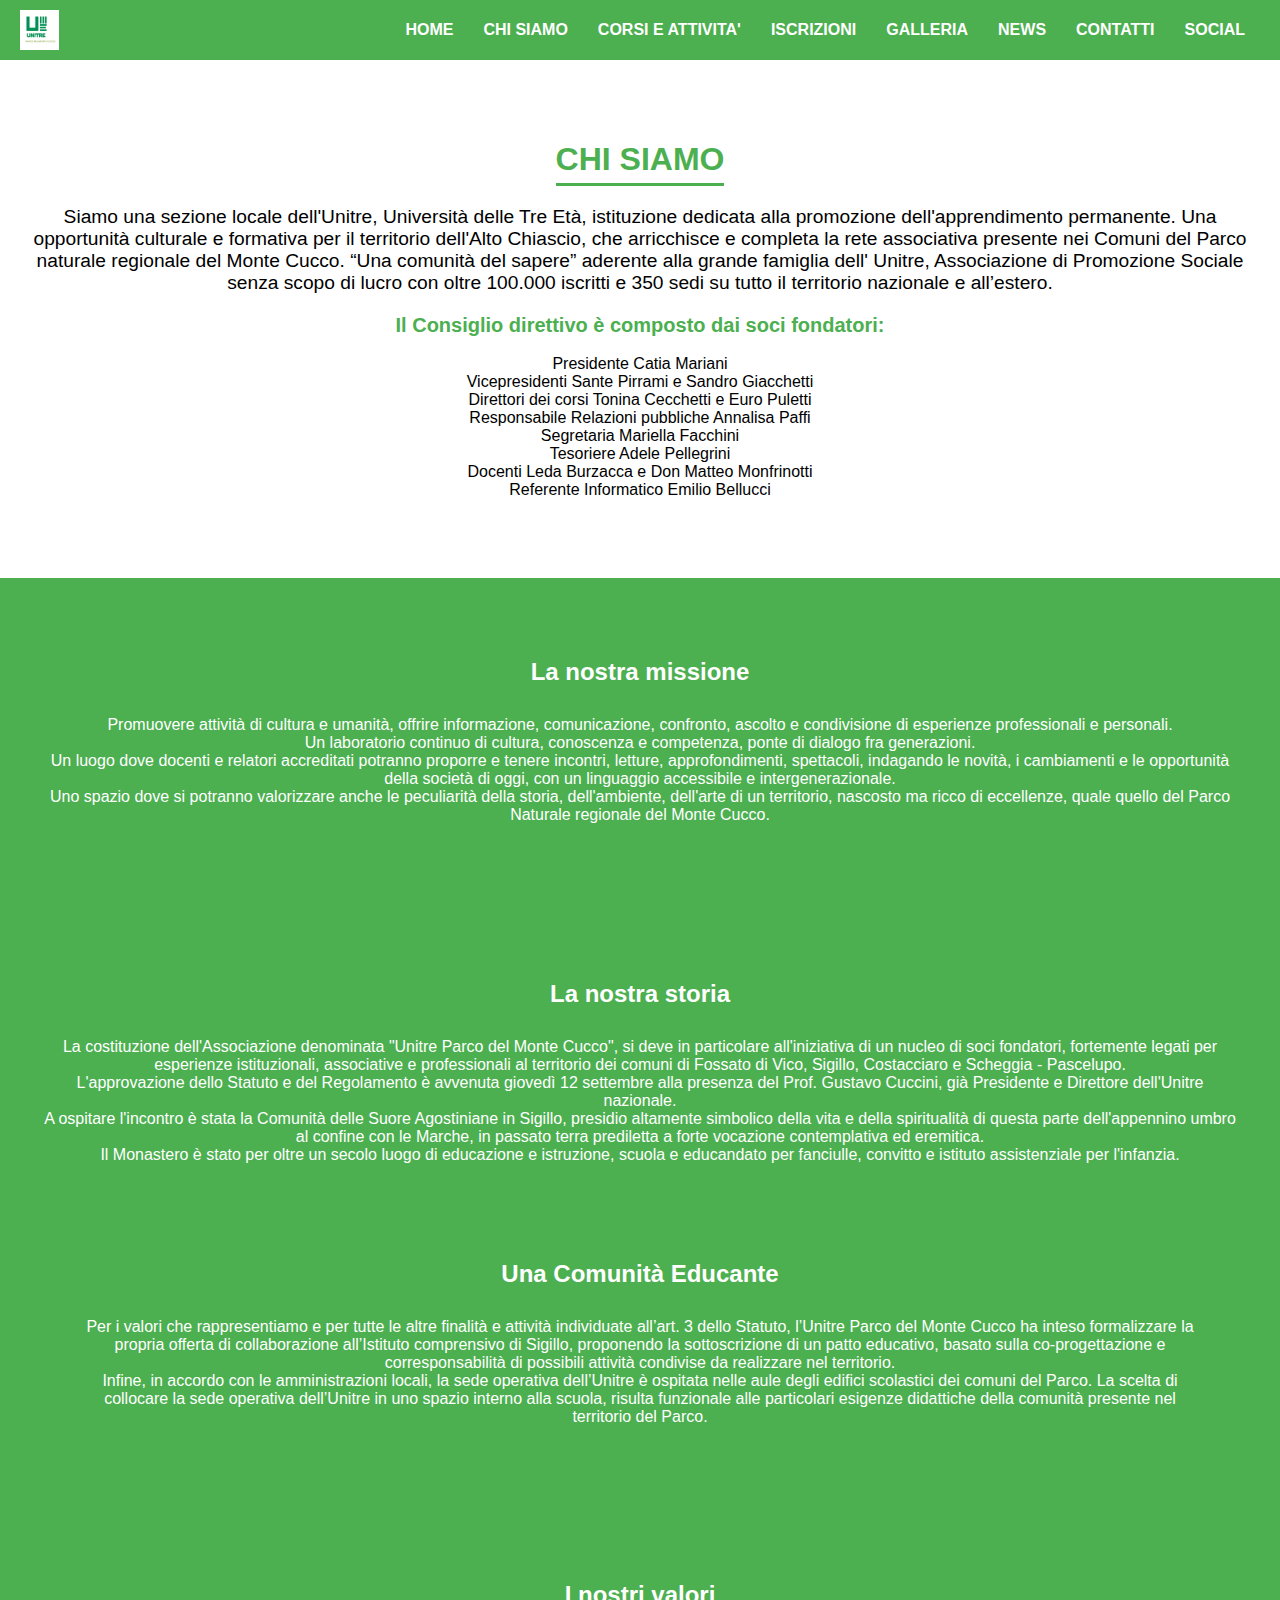
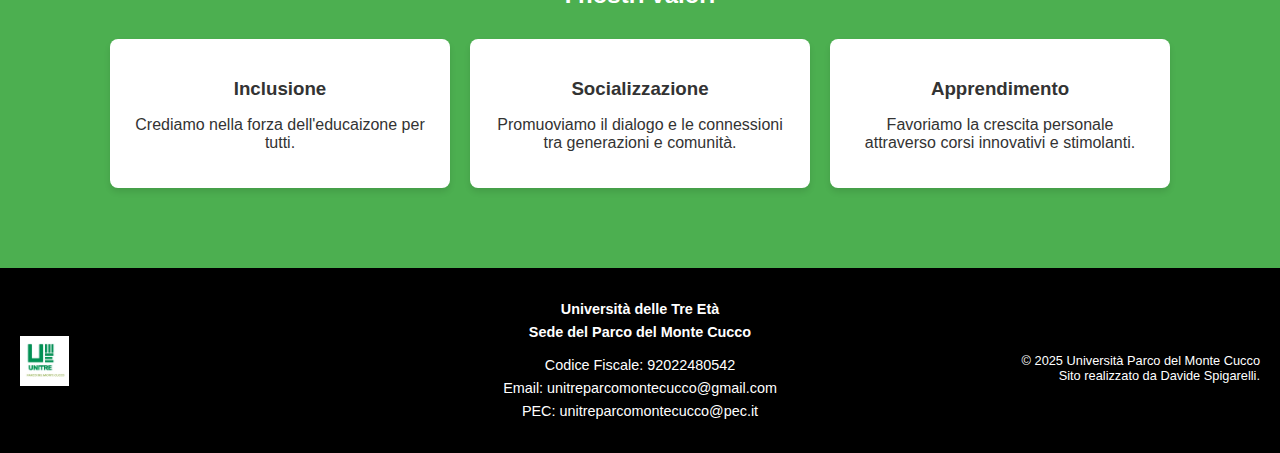
==== commit d7191b14: "inserito in tutte le pagine la sezione news" ====
--- a/chi-siamo.html
+++ b/chi-siamo.html
@@ -381,7 +381,6 @@
 </style>
 
 <body>
-    <!-- Barra di navigazione -->
     <nav>
         <div class="logo">
             <img src="logo unitre.png" alt="Logo Unitre">
@@ -392,6 +391,7 @@
             <li><a href="corsi.html">CORSI E ATTIVITA'</a></li>
             <li><a href="iscrizioni.html">ISCRIZIONI</a></li>
             <li><a href="galleria.html">GALLERIA</a></li>
+            <li><a href="#">NEWS</a></li>
             <li><a href="contatti.html">CONTATTI</a></li>
             <li><a href="social.html">SOCIAL</a></li>
         </ul>
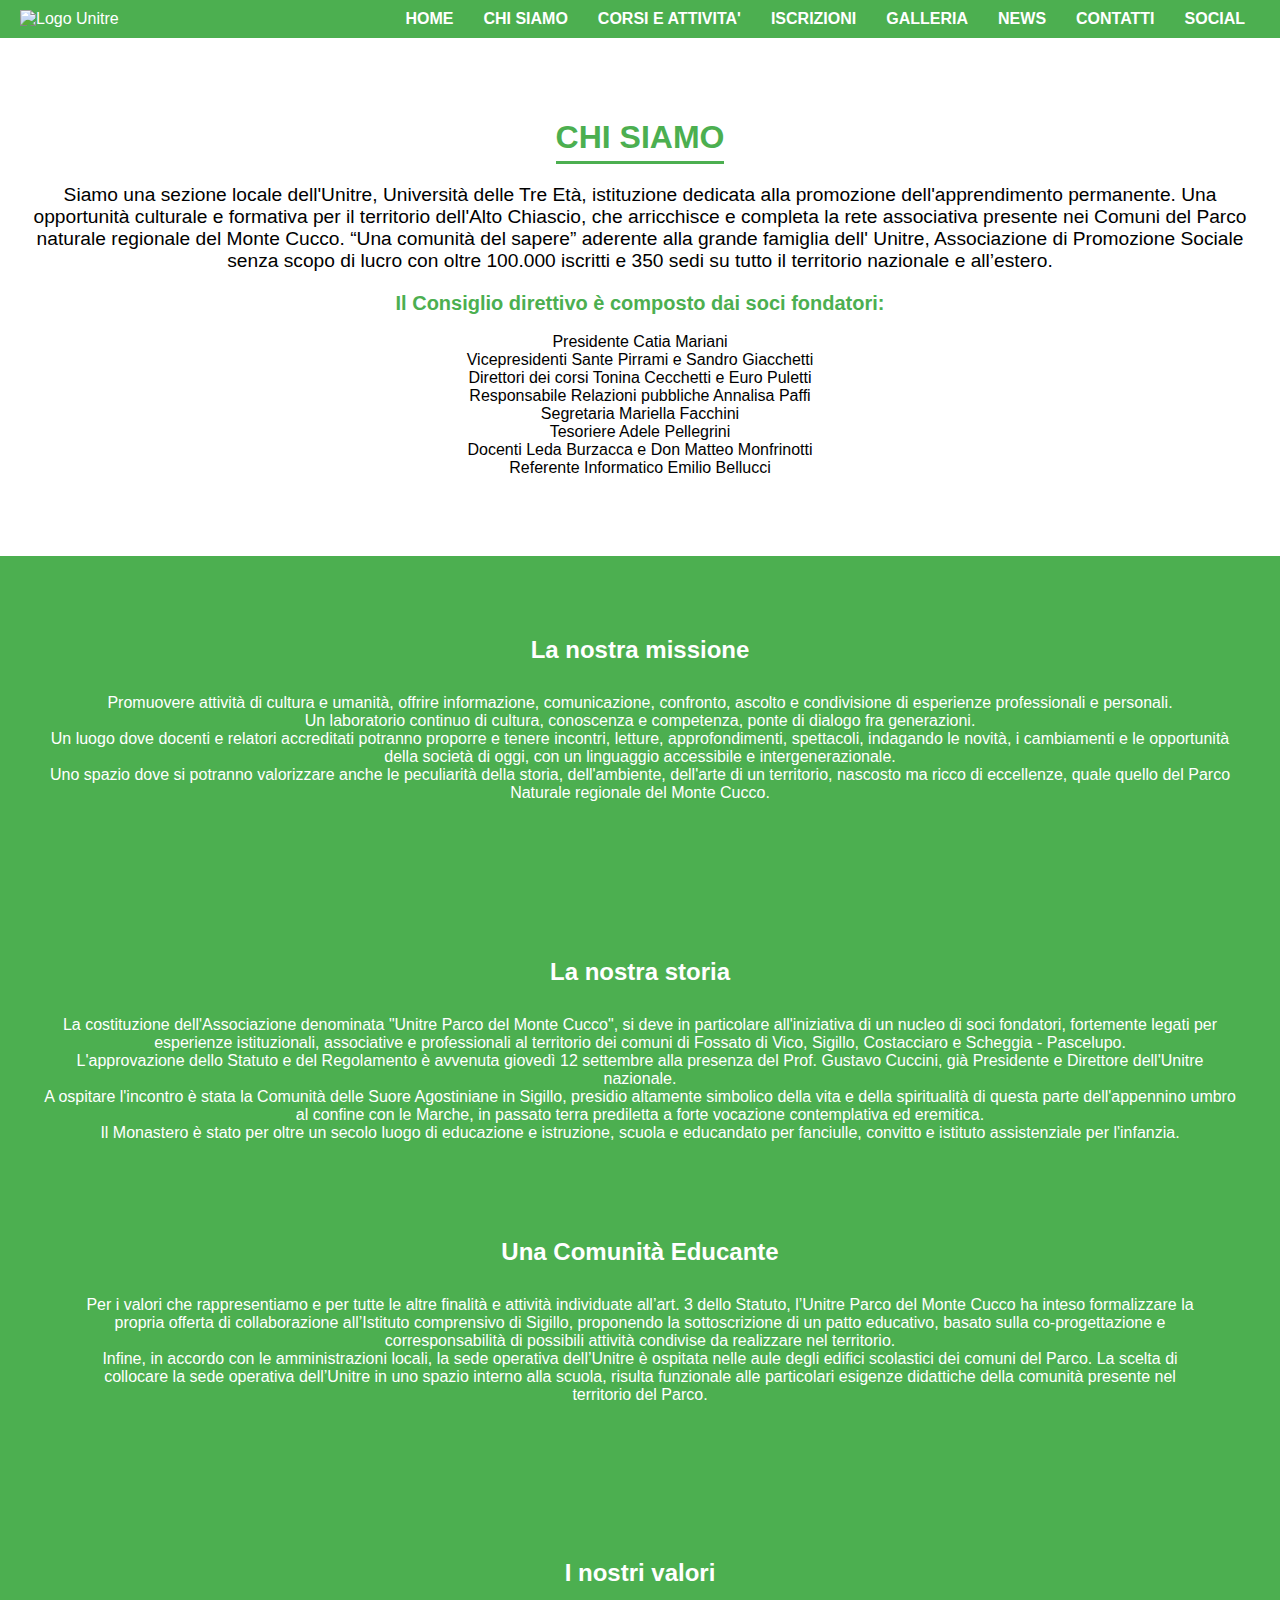
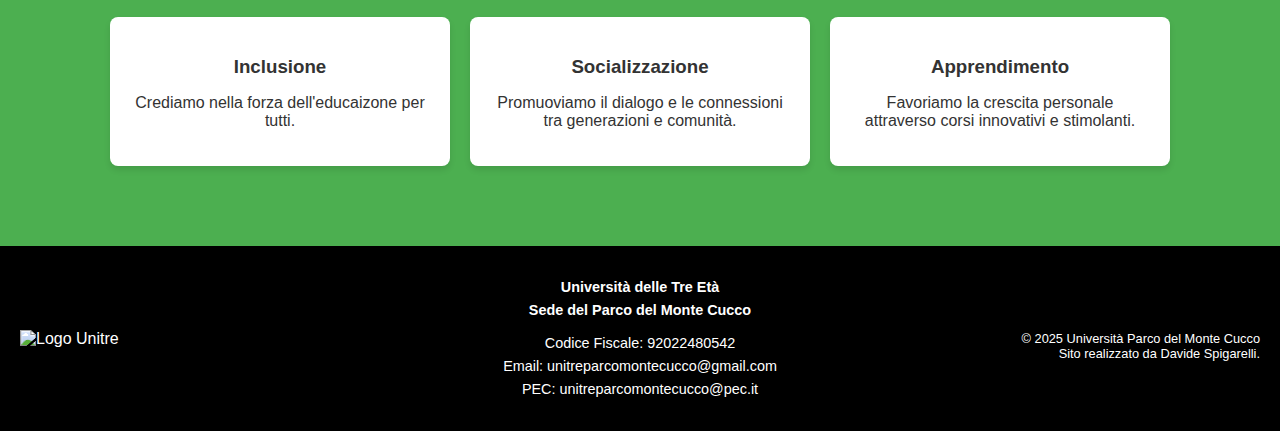
==== commit 9b8b64dc: "iniziato caricamento sito online" ====
--- a/chi-siamo.html
+++ b/chi-siamo.html
@@ -3,7 +3,7 @@
 
 <meta charset="UTF-8">
 <meta name="viewport" content="width=device-width, initial-scale=1.0">
-<link rel="icon" type="image/x-icon" href="logo unitre.png">
+<link rel="icon" type="image/x-icon" href="https://www.unitreparcodelmontecucco.it/wp-content/uploads/2025/01/logo-unitre-1.jpg">
 <title>Chi Siamo - Unitre Monte Cucco</title>
 
 <style>
@@ -383,7 +383,7 @@
 <body>
     <nav>
         <div class="logo">
-            <img src="logo unitre.png" alt="Logo Unitre">
+            <img src="https://www.unitreparcodelmontecucco.it/wp-content/uploads/2025/01/logo-unitre-1.jpg" alt="Logo Unitre">
         </div>
         <ul>
             <li><a href="Home-Page.html">HOME</a></li>
@@ -511,7 +511,7 @@
    <!-- Footer -->
 <footer>
     <div class="logo-container">
-        <img src="logo unitre.png" alt="Logo Unitre">
+        <img src="https://www.unitreparcodelmontecucco.it/wp-content/uploads/2025/01/logo-unitre-1.jpg" alt="Logo Unitre">
     </div>
     <div class="info">
         <strong>Università delle Tre Età <br> Sede del Parco del Monte Cucco</strong>
